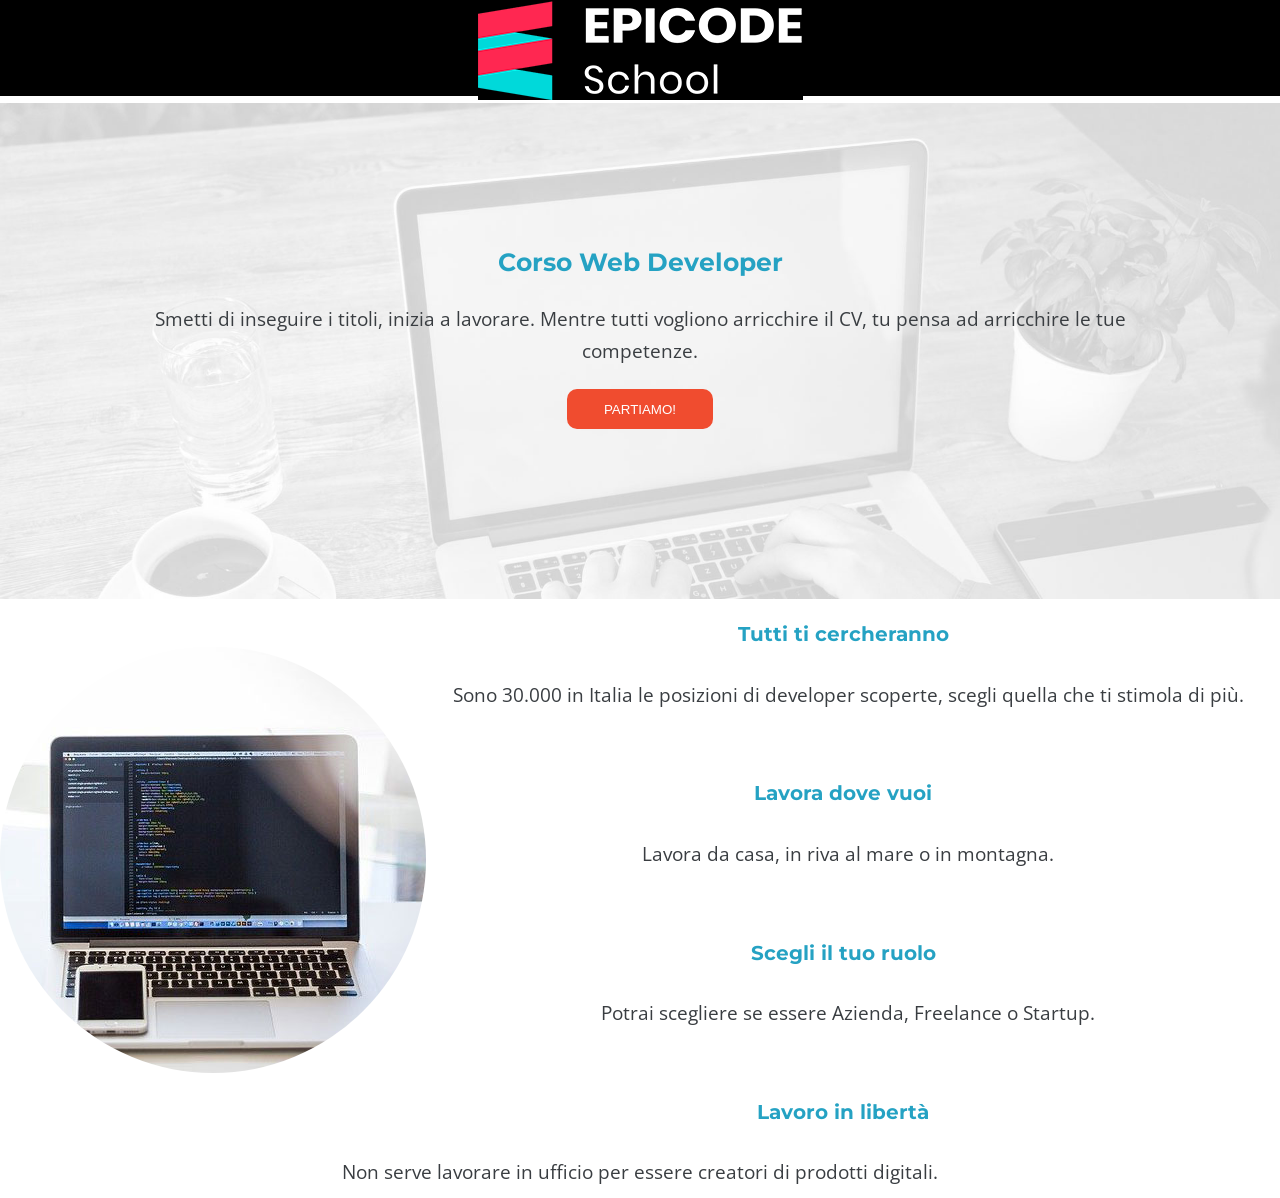
==== desktop.html @ e8b63300 "Week's test." ====
<!doctype html>
<html lang="en">
  <head>
    <meta charset="UTF-8" />
    <meta name="viewport" content="width=device-width, initial-scale=1.0" />
    <title>Desktop Layout</title>
    <link rel="stylesheet" href="assets/reset.css" />
    <link rel="stylesheet" href="desktop.css" />
    <link
      rel="stylesheet"
      href="https://cdnjs.cloudflare.com/ajax/libs/font-awesome/5.15.4/css/all.min.css"
      integrity="sha512-1ycn6IcaQQ40/MKBW2W4Rhis/DbILU74C1vSrLJxCq57o941Ym01SwNsOMqvEBFlcgUa6xLiPY/NS5R+E6ztJQ=="
      crossorigin="anonymous"
      referrerpolicy="no-referrer"
    />
  </head>

  <body>
    <div id="layout">
      <header>
        <img d="logo" src="assets/logo.png" alt="logo" />
        <section id="firstsection">
          <h1>Corso Web Developer</h1>
          <p>
            Smetti di inseguire i titoli, inizia a lavorare. Mentre tutti
            vogliono arricchire il CV, tu pensa ad arricchire le tue competenze.
          </p>
          <button>PARTIAMO!</button>
        </section>
        <section id="secondsection">
          <div id="notebook">
            <img id="pc" src="assets/notebook.jpg" alt="notebook" />
          </div>
          <h2>Tutti ti cercheranno</h2>
          <p>
            Sono 30.000 in Italia le posizioni di developer scoperte, scegli
            quella che ti stimola di più.
          </p>
          <h2>Lavora dove vuoi</h2>
          <p>Lavora da casa, in riva al mare o in montagna.</p>
          <h2 class="titles">Scegli il tuo ruolo</h2>
          <p>Potrai scegliere se essere Azienda, Freelance o Startup.</p>
          <h2>Lavoro in libertà</h2>
          <p>
            Non serve lavorare in ufficio per essere creatori di prodotti
            digitali.
          </p>
        </section>
        <section></section>
      </header>
      <main></main>

      <footer></footer>
    </div>
  </body>
</html>
---- desktop.css ----
@import url("https://fonts.googleapis.com/css2?family=Montserrat:ital,wght@0,100..900;1,100..900&family=Poppins:ital,wght@0,100;0,200;0,300;0,400;0,500;0,600;0,700;0,800;0,900;1,100;1,200;1,300;1,400;1,500;1,600;1,700;1,800;1,900&display=swap");
@import url("https://fonts.googleapis.com/css2?family=Montserrat&family=Open+Sans:ital,wght@0,300..800;1,300..800&display=swap");

#layout {
  max-width: 1440px;
  text-align: center;
  margin: auto;
}

header {
  background-color: black;
  height: 6em;
}

#logo {
  width: 6em;
  padding: 2em;
}

#firstsection {
  background-image: url(./assets/banner.jpg);
  background-size: cover;
  max-width: 1440px;
  height: 15em;
  padding: 8em;
}

#firstsection h1 {
  font-family: "Montserrat", sans-serif;
  font-optical-sizing: auto;
  font-weight: 700;
  color: #25a2c3;
  line-height: 1.5em;
  padding: 0.5em;
  font-size: 25px;
}

#firstsection p {
  font-family: "Open Sans", sans-serif;
  font-optical-sizing: auto;
  font-weight: 400;
  font-style: normal;
  line-height: 1.65em;
  padding: 0.5em;
  font-size: 1.2rem;
  color: #393d41;
}

#firstsection button {
  height: 3em;
  margin: 1em;
  background-color: #f04c2f;
  width: 11em;
  border: transparent;
  color: white;
  border-radius: 10px;
}

#secondsection h2 {
  font-family: "Montserrat", sans-serif;
  font-optical-sizing: auto;
  font-weight: 700;
  color: #25a2c3;
  line-height: 1.5em;
  padding: 1em;
  font-size: 20px;
}

#secondsection p {
  font-family: "Open Sans", sans-serif;
  font-optical-sizing: auto;
  font-weight: 400;
  font-style: normal;
  line-height: 1.65em;
  padding: 0.5em;
  font-size: 1.2rem;
  color: #393d41;
  margin-bottom: 2em;
}

#pc {
  margin: 3em 0em;
  border-radius: 70%;
}

#notebook {
  float: left;
}
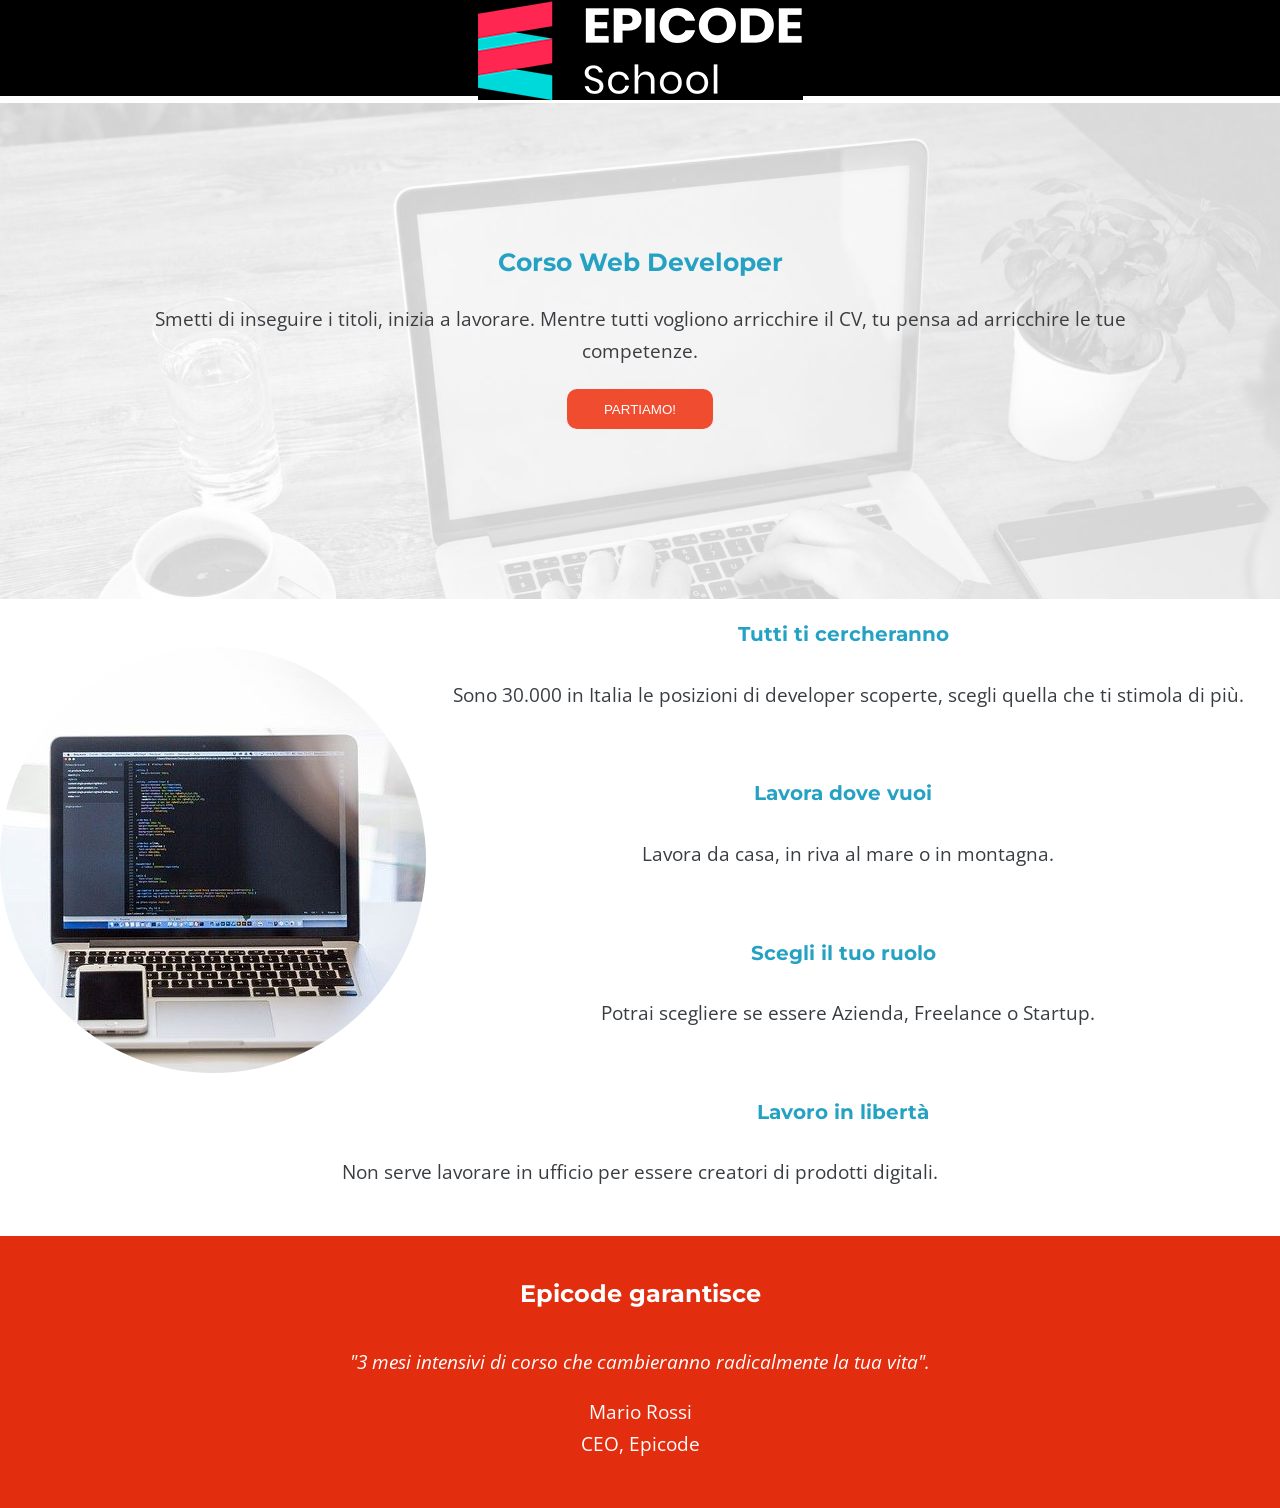
==== commit 07eb9e40: "Week's test." ====
--- a/desktop.html
+++ b/desktop.html
@@ -31,19 +31,33 @@
           <div id="notebook">
             <img id="pc" src="assets/notebook.jpg" alt="notebook" />
           </div>
-          <h2>Tutti ti cercheranno</h2>
+          <div id="notesecondsection">
+            <h2>Tutti ti cercheranno</h2>
+            <p>
+              Sono 30.000 in Italia le posizioni di developer scoperte, scegli
+              quella che ti stimola di più.
+            </p>
+            <h2>Lavora dove vuoi</h2>
+            <p>Lavora da casa, in riva al mare o in montagna.</p>
+            <h2 class="titles">Scegli il tuo ruolo</h2>
+            <p>Potrai scegliere se essere Azienda, Freelance o Startup.</p>
+            <h2>Lavoro in libertà</h2>
+            <p>
+              Non serve lavorare in ufficio per essere creatori di prodotti
+              digitali.
+            </p>
+          </div>
+        </section>
+
+        <section id="thirdsection">
+          <h1>Epicode garantisce</h1>
           <p>
-            Sono 30.000 in Italia le posizioni di developer scoperte, scegli
-            quella che ti stimola di più.
+            "3 mesi intensivi di corso che cambieranno radicalmente la tua
+            vita".
           </p>
-          <h2>Lavora dove vuoi</h2>
-          <p>Lavora da casa, in riva al mare o in montagna.</p>
-          <h2 class="titles">Scegli il tuo ruolo</h2>
-          <p>Potrai scegliere se essere Azienda, Freelance o Startup.</p>
-          <h2>Lavoro in libertà</h2>
-          <p>
-            Non serve lavorare in ufficio per essere creatori di prodotti
-            digitali.
+          <p class="credits">
+            Mario Rossi <br />
+            CEO, Epicode
           </p>
         </section>
         <section></section>
--- a/desktop.css
+++ b/desktop.css
@@ -86,3 +86,39 @@
 #notebook {
   float: left;
 }
+
+#thirdsection {
+  color: white;
+  background-color: #e22d0e;
+  height: 15em;
+  padding: 1em;
+}
+
+#thirdsection h1 {
+  font-family: "Montserrat", sans-serif;
+  font-optical-sizing: auto;
+  font-weight: 700;
+  line-height: 1.5em;
+  padding: 1em;
+  font-size: 1.5rem;
+}
+
+#thirdsection p {
+  font-family: "Open Sans", sans-serif;
+  font-optical-sizing: auto;
+  font-weight: 400;
+  font-style: italic;
+  line-height: 1.65em;
+  padding: 0.5em;
+  font-size: 1.2rem;
+}
+
+#thirdsection .credits {
+  font-family: "Open Sans", sans-serif;
+  font-optical-sizing: auto;
+  font-weight: 400;
+  font-style: normal;
+  line-height: 1.65em;
+  padding: 0.5em;
+  font-size: 1.2rem;
+}
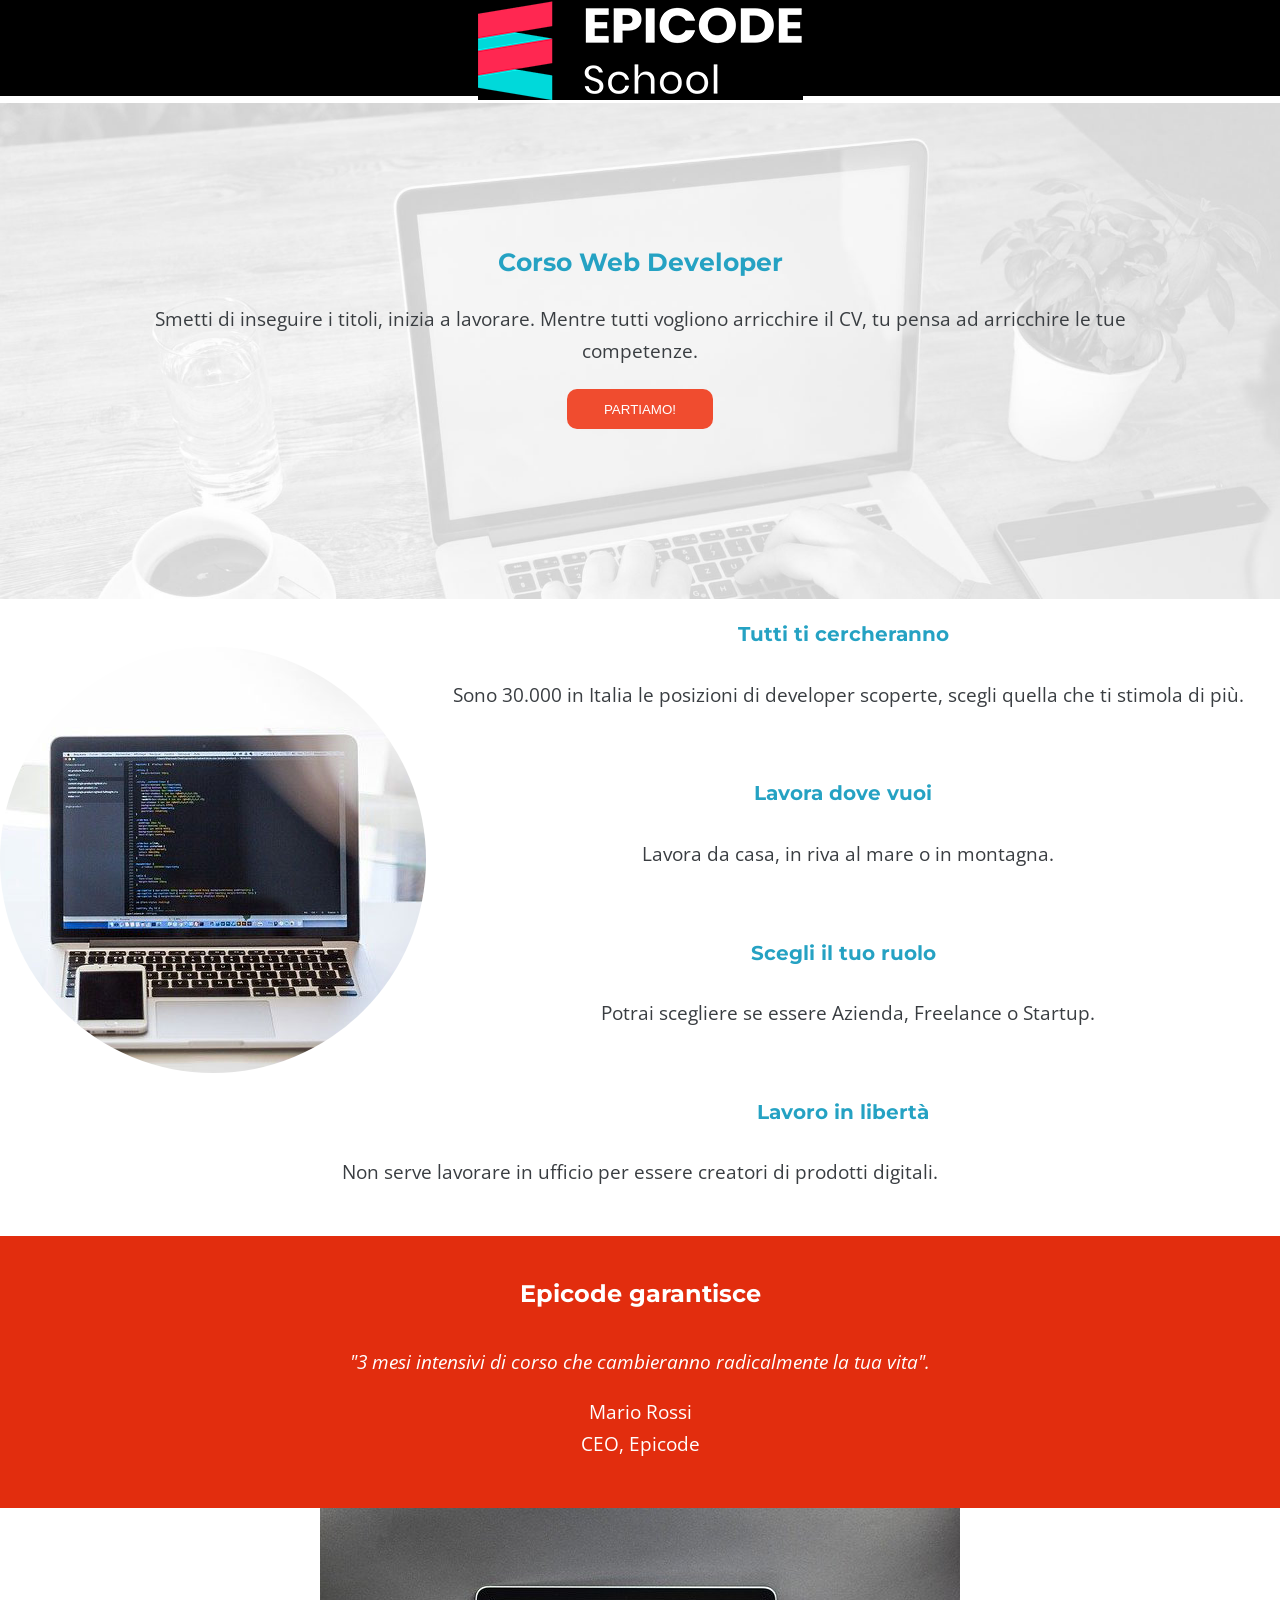
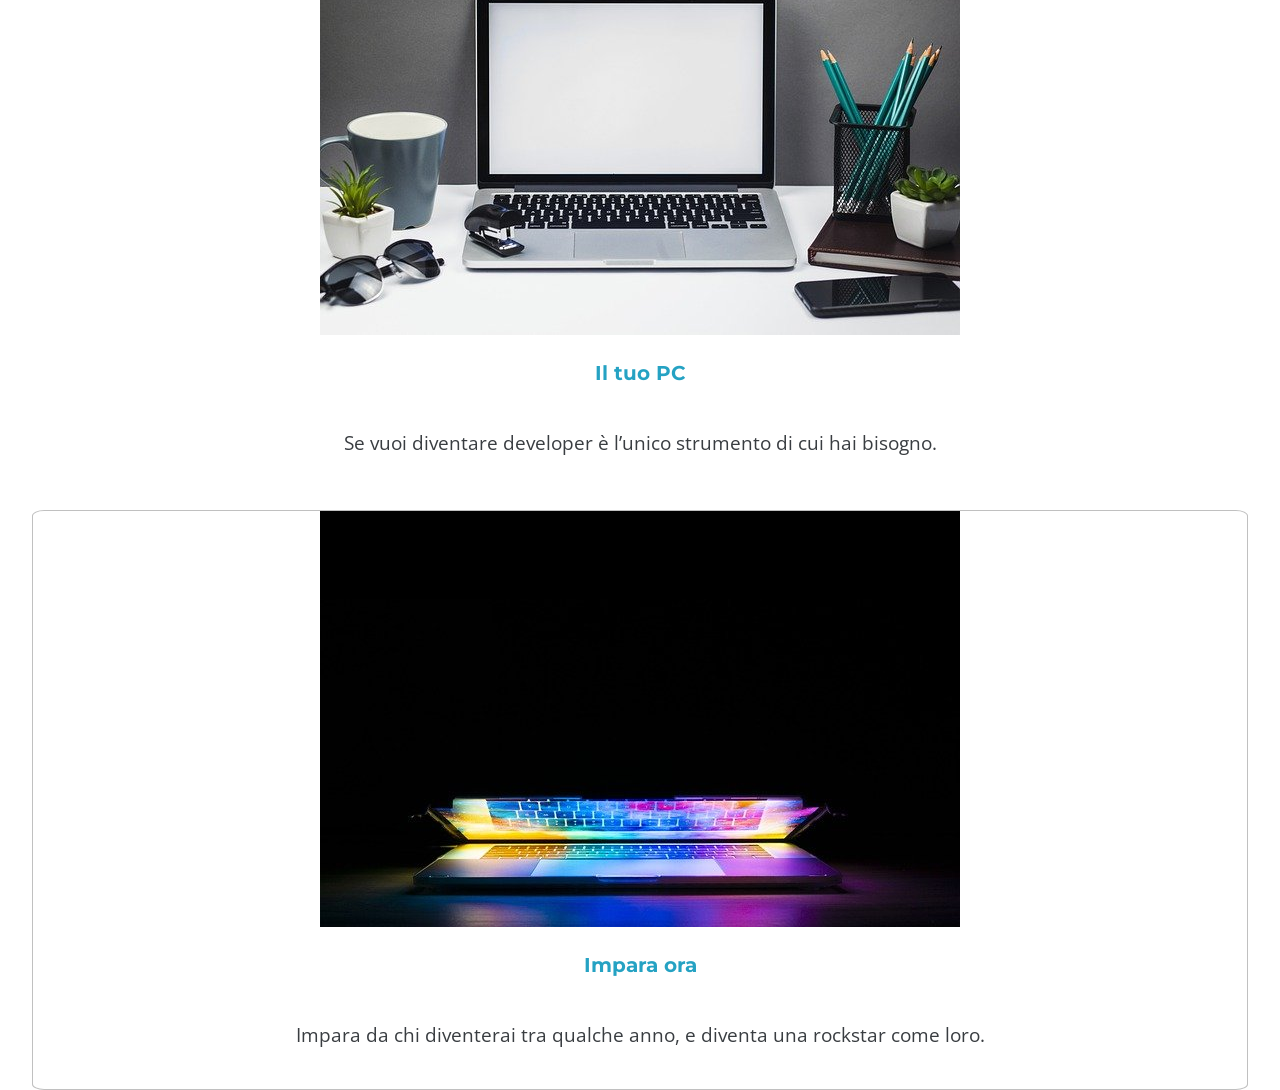
==== commit a2b702d2: "Week's test" ====
--- a/desktop.html
+++ b/desktop.html
@@ -60,6 +60,23 @@
             CEO, Epicode
           </p>
         </section>
+
+        <section id="fourthsection">
+          <img class="photo" src="assets/foto1.jpg" alt="Notebook" />
+          <h3>Il tuo PC</h3>
+          <p>
+            Se vuoi diventare developer è l’unico strumento di cui hai bisogno.
+          </p>
+        </section>
+        <section id="fifthsection">
+          <img class="photo" src="assets/foto2.jpg" alt="Notebook Led" />
+          <h3>Impara ora</h3>
+          <p>
+            Impara da chi diventerai tra qualche anno, e diventa una rockstar
+            come loro.
+          </p>
+        </section>
+
         <section></section>
       </header>
       <main></main>
--- a/desktop.css
+++ b/desktop.css
@@ -122,3 +122,57 @@
   padding: 0.5em;
   font-size: 1.2rem;
 }
+
+#fourthsection h3 {
+  font-family: "Montserrat", sans-serif;
+  font-optical-sizing: auto;
+  font-weight: 700;
+  color: #25a2c3;
+  line-height: 1.5em;
+  font-size: 20px;
+  margin: 1em;
+  padding: 0;
+}
+
+#fourthsection p {
+  font-family: "Open Sans", sans-serif;
+  font-optical-sizing: auto;
+  font-weight: 400;
+  font-style: normal;
+  line-height: 1.65em;
+  padding: 0.5em;
+  font-size: 1.2rem;
+  color: #393d41;
+  padding: 1em;
+  margin-bottom: 1em;
+}
+
+#fifthsection {
+  border: 1px solid silver;
+  border-radius: 1%;
+  margin: 2em;
+}
+
+#fifthsection h3 {
+  font-family: "Montserrat", sans-serif;
+  font-optical-sizing: auto;
+  font-weight: 700;
+  color: #25a2c3;
+  line-height: 1.5em;
+  font-size: 20px;
+  margin: 1em;
+  padding: 0;
+}
+
+#fifthsection p {
+  font-family: "Open Sans", sans-serif;
+  font-optical-sizing: auto;
+  font-weight: 400;
+  font-style: normal;
+  line-height: 1.65em;
+  padding: 0.5em;
+  font-size: 1.2rem;
+  color: #393d41;
+  padding: 1em;
+  margin-bottom: 1em;
+}
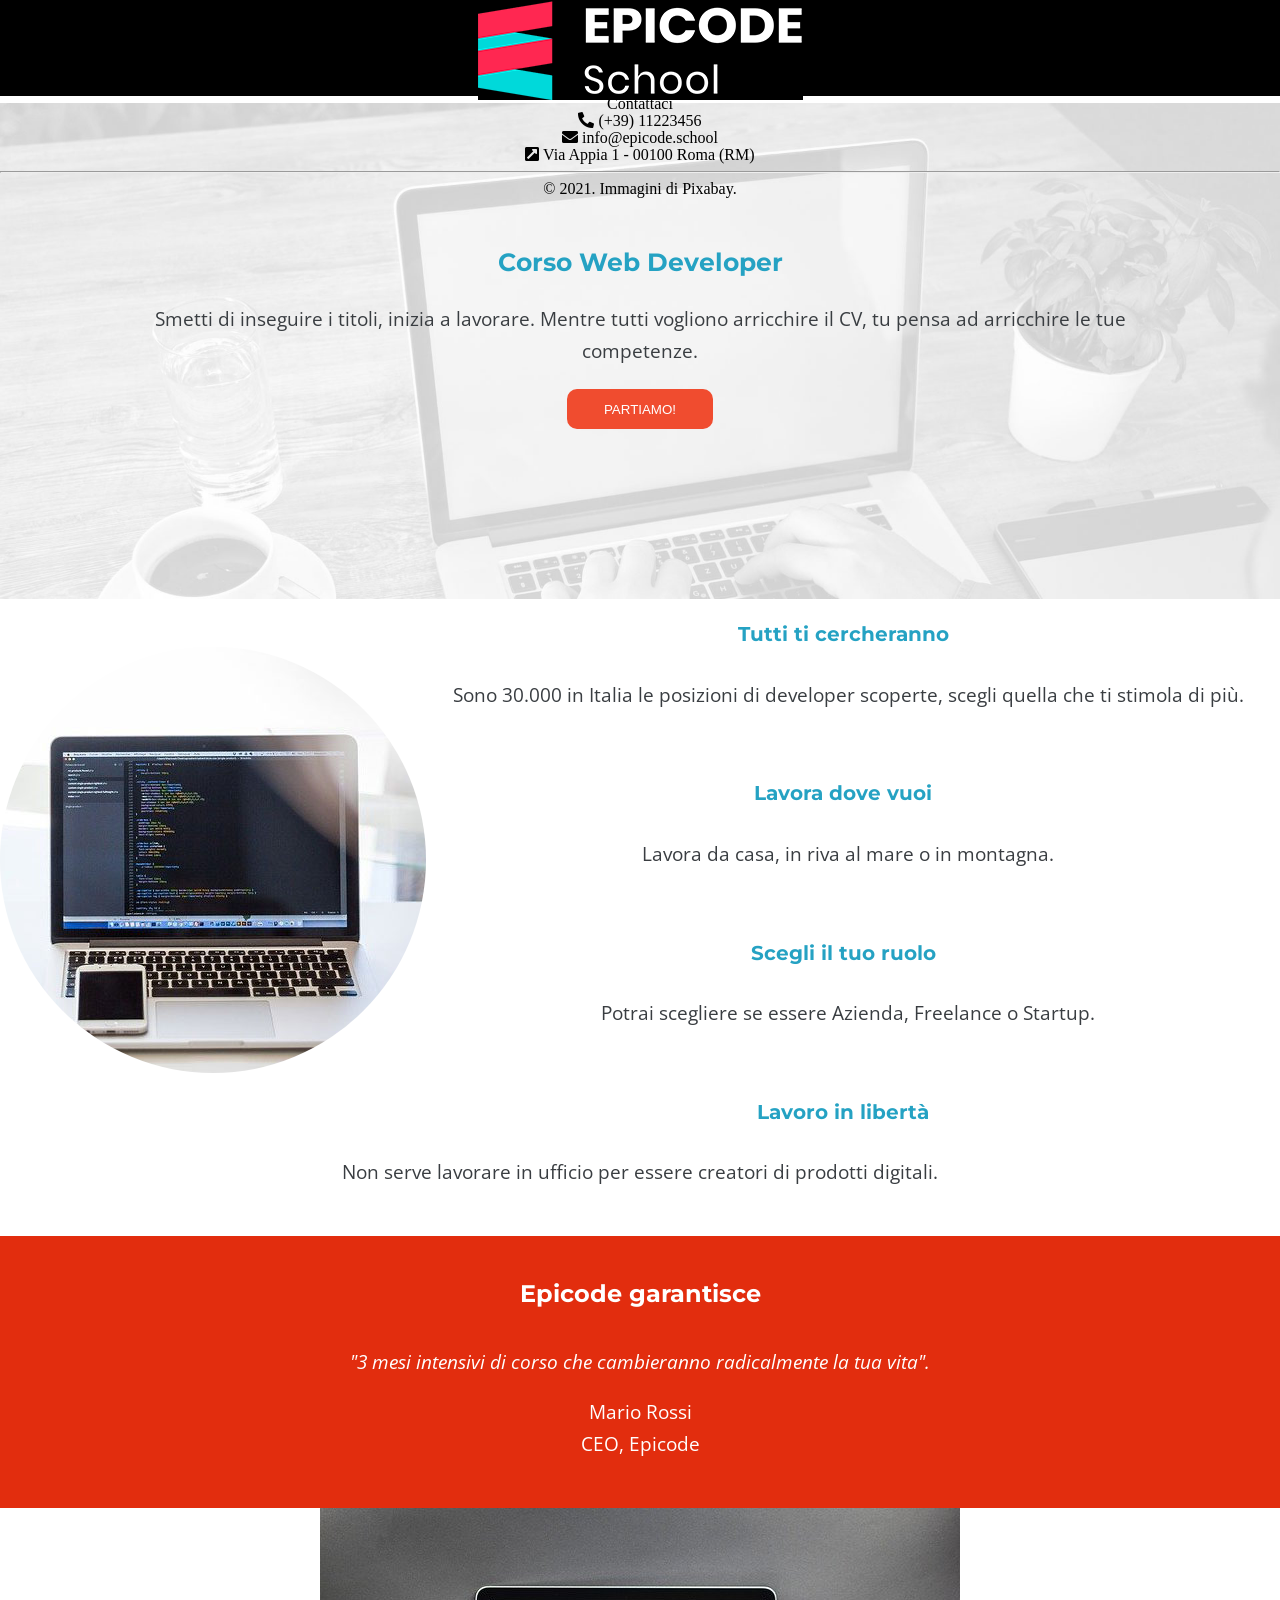
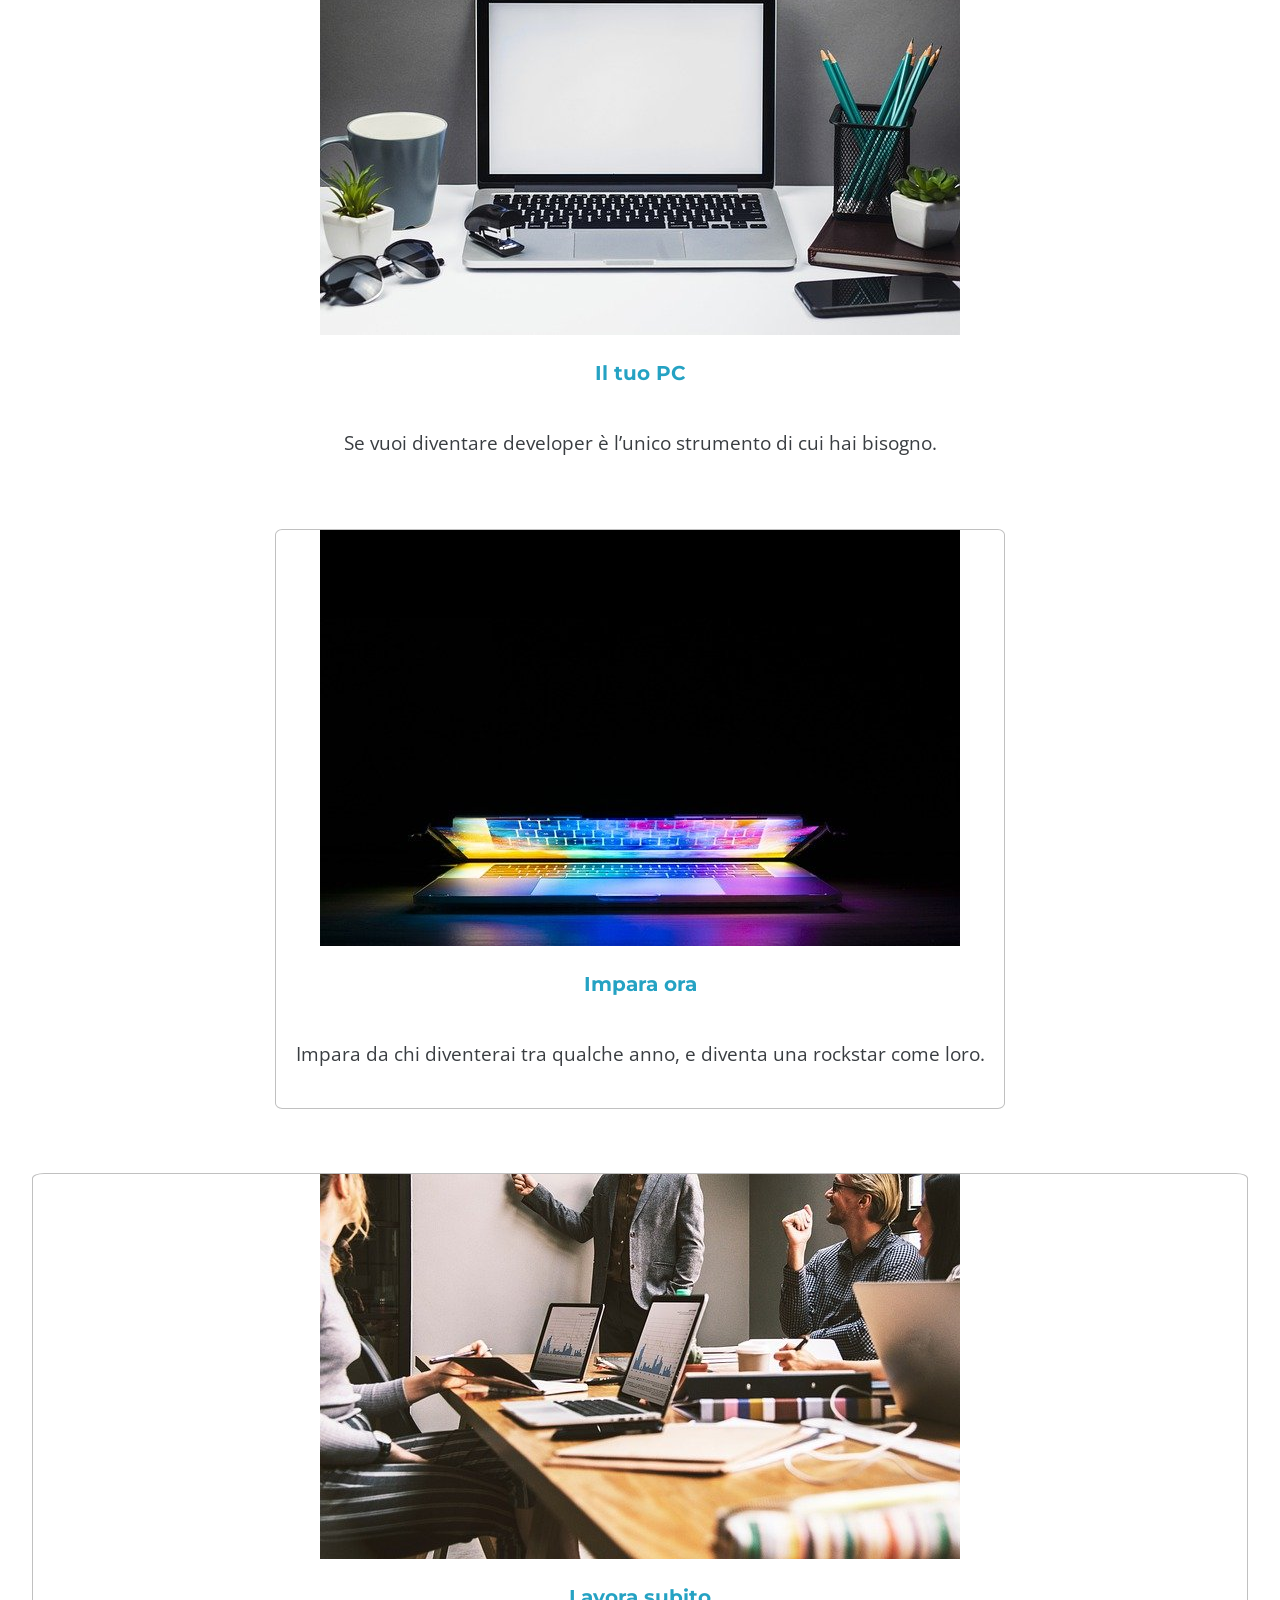
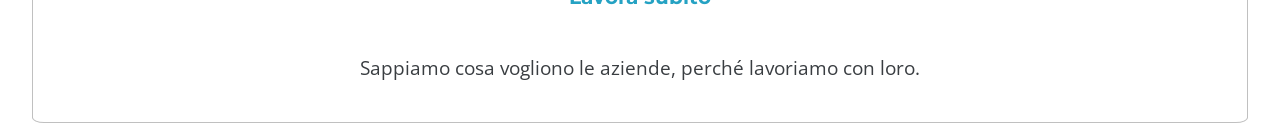
==== commit d266e343: "Week's test." ====
--- a/desktop.html
+++ b/desktop.html
@@ -76,10 +76,25 @@
             come loro.
           </p>
         </section>
-
-        <section></section>
+        <section id="sixthsection">
+          <img class="photo" src="assets/foto3.jpg" alt="Desk" />
+          <h3>Lavora subito</h3>
+          <p>Sappiamo cosa vogliono le aziende, perché lavoriamo con loro.</p>
+        </section>
       </header>
-      <main></main>
+      <main>
+        <h1>Contattaci</h1>
+        <p class="underline"><i class="fas fa-phone-alt"></i> (+39) 11223456</p>
+        <p class="underline">
+          <i class="fas fa-envelope"></i> info@epicode.school
+        </p>
+        <p>
+          <i class="fas fa-external-link-square-alt"> </i> Via Appia 1 - 00100
+          Roma (RM)
+        </p>
+        <hr />
+        <p>© 2021. Immagini di Pixabay.</p>
+      </main>
 
       <footer></footer>
     </div>
--- a/desktop.css
+++ b/desktop.css
@@ -122,6 +122,9 @@
   padding: 0.5em;
   font-size: 1.2rem;
 }
+#fourthsection {
+  display: inline-block;
+}
 
 #fourthsection h3 {
   font-family: "Montserrat", sans-serif;
@@ -151,6 +154,7 @@
   border: 1px solid silver;
   border-radius: 1%;
   margin: 2em;
+  display: inline-block;
 }
 
 #fifthsection h3 {
@@ -176,3 +180,33 @@
   padding: 1em;
   margin-bottom: 1em;
 }
+
+#sixthsection {
+  border: 1px solid silver;
+  border-radius: 1%;
+  margin: 2em;
+}
+
+#sixthsection h3 {
+  font-family: "Montserrat", sans-serif;
+  font-optical-sizing: auto;
+  font-weight: 700;
+  color: #25a2c3;
+  line-height: 1.5em;
+  font-size: 20px;
+  margin: 1em;
+  padding: 0;
+}
+
+#sixthsection p {
+  font-family: "Open Sans", sans-serif;
+  font-optical-sizing: auto;
+  font-weight: 400;
+  font-style: normal;
+  line-height: 1.65em;
+  padding: 0.5em;
+  font-size: 1.2rem;
+  color: #393d41;
+  padding: 1em;
+  margin-bottom: 1em;
+}
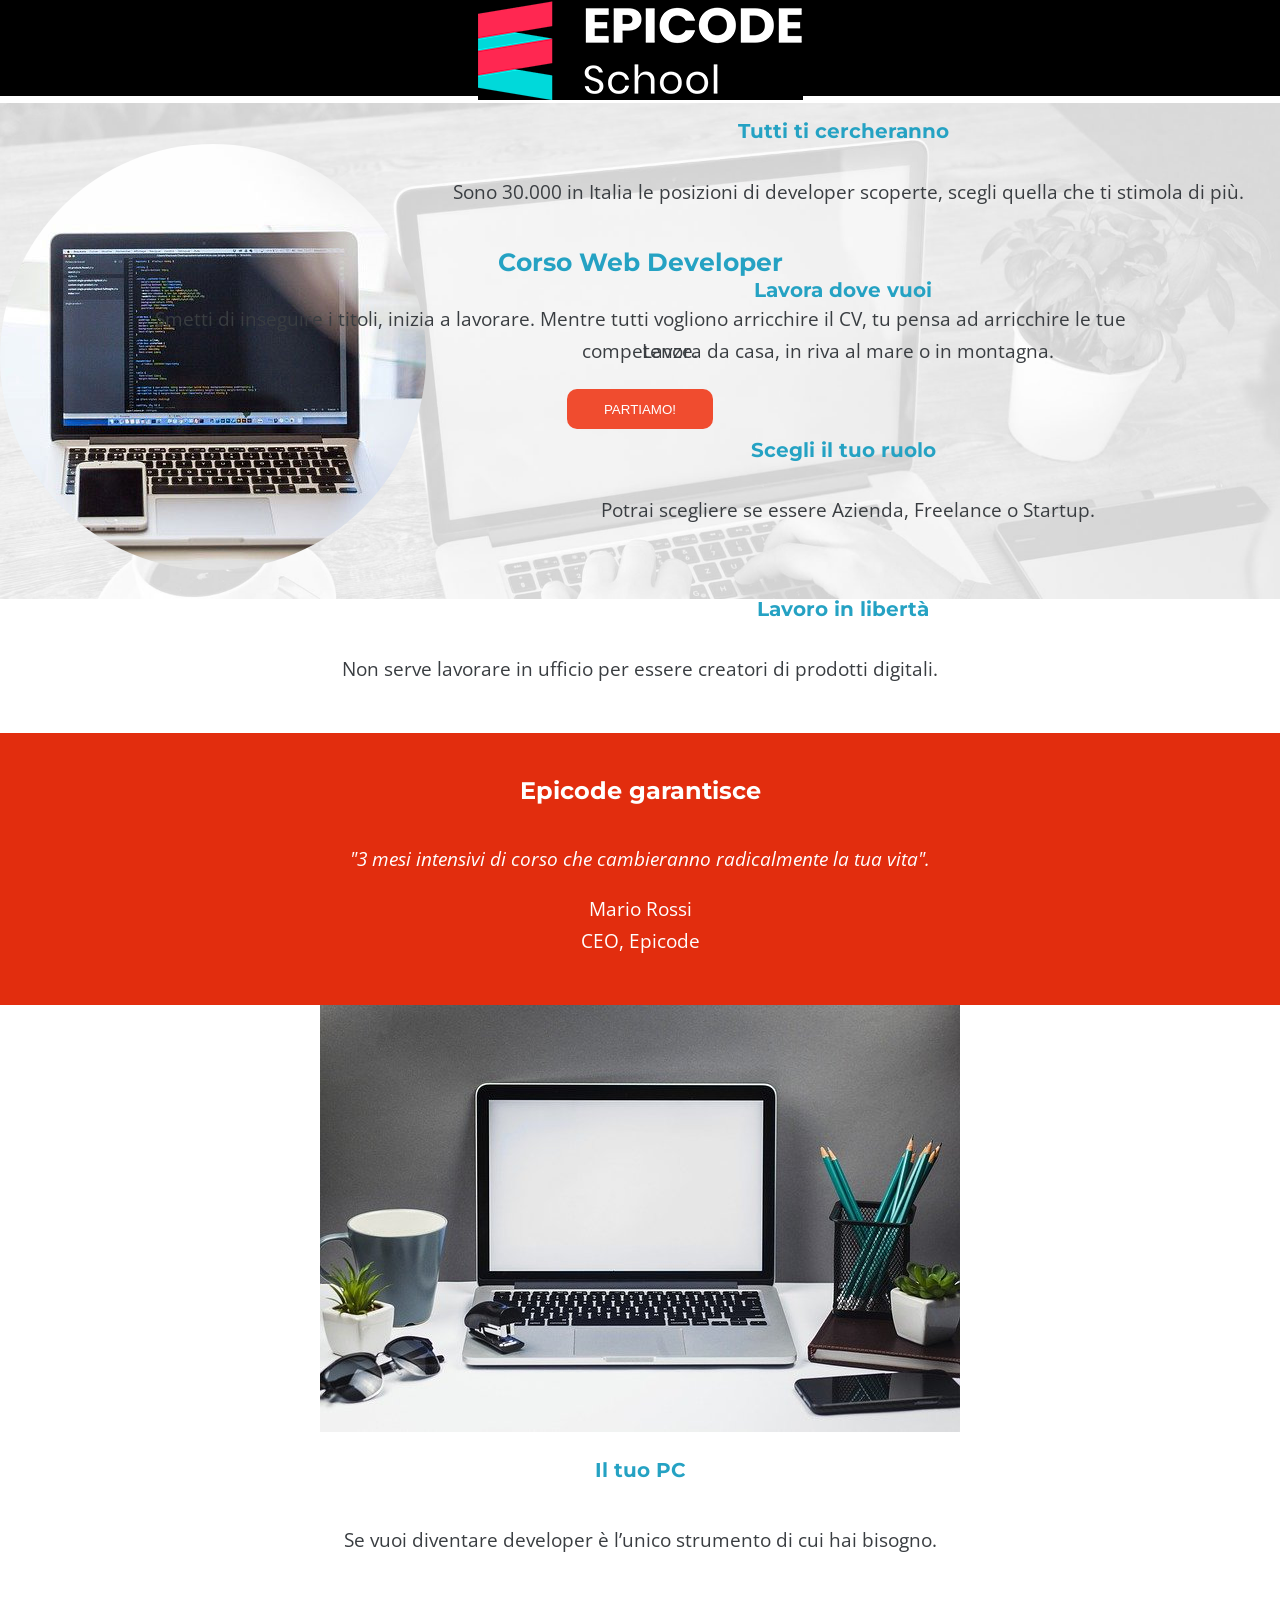
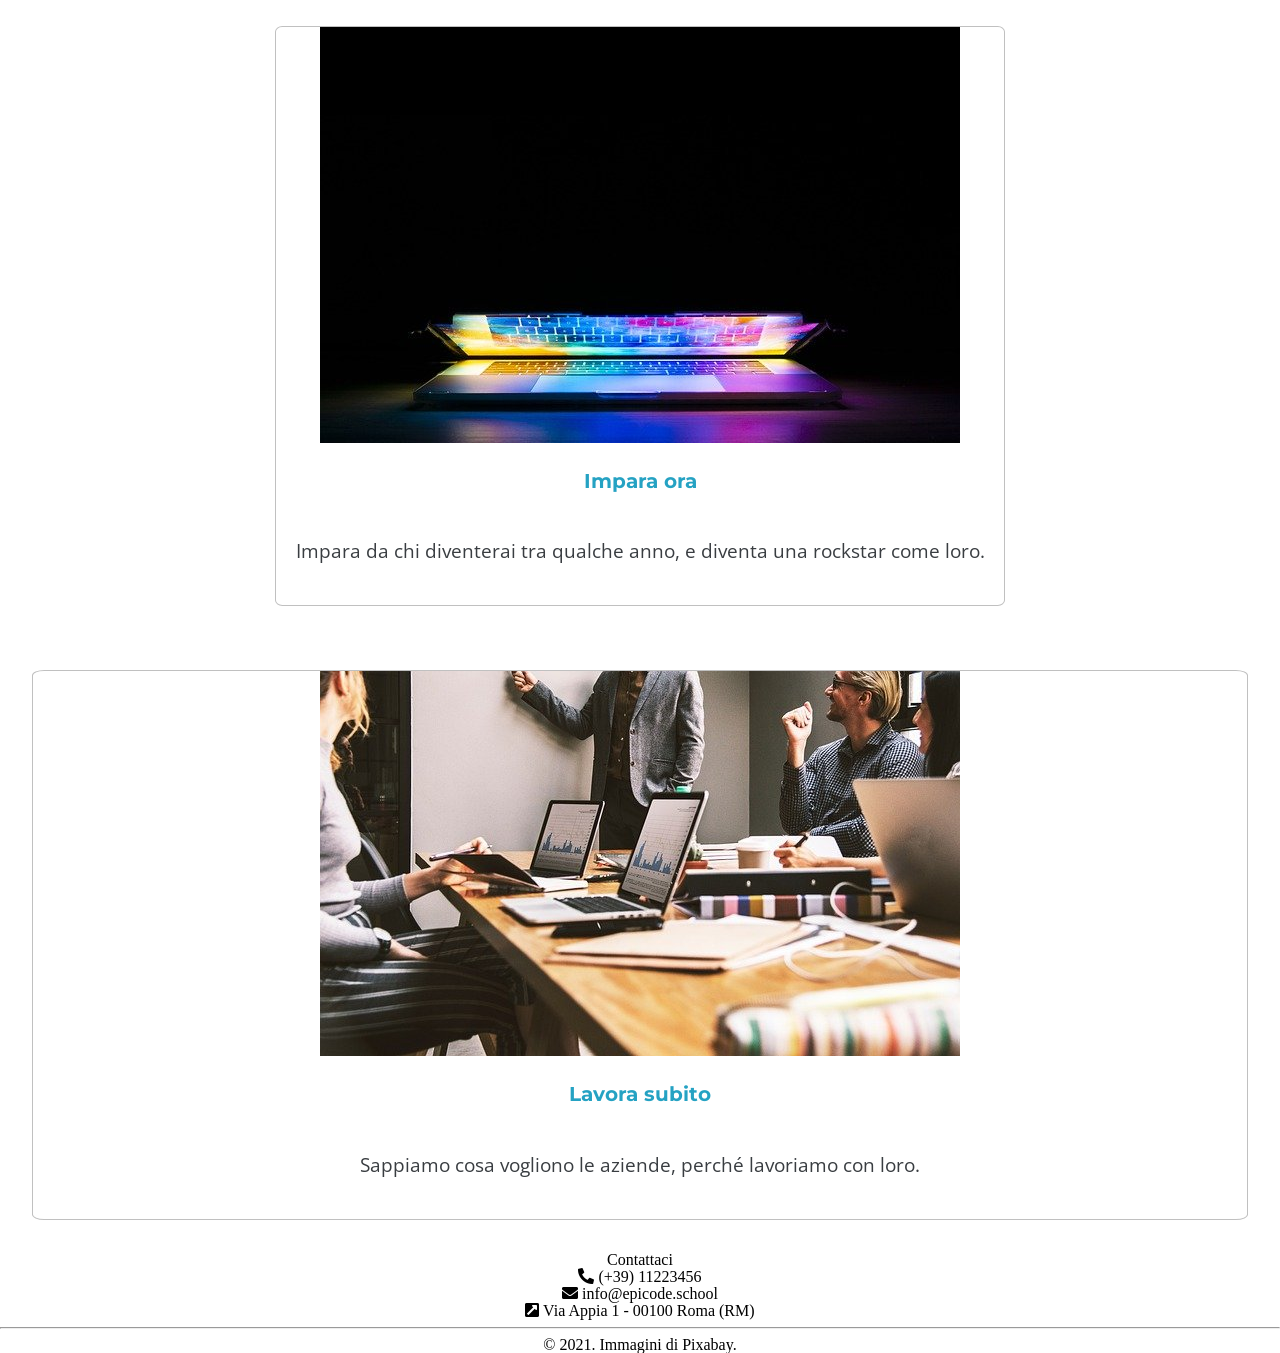
==== commit 44237ed9: "." ====
--- a/desktop.html
+++ b/desktop.html
@@ -27,6 +27,8 @@
           </p>
           <button>PARTIAMO!</button>
         </section>
+      </header>
+      <main>
         <section id="secondsection">
           <div id="notebook">
             <img id="pc" src="assets/notebook.jpg" alt="notebook" />
@@ -81,8 +83,9 @@
           <h3>Lavora subito</h3>
           <p>Sappiamo cosa vogliono le aziende, perché lavoriamo con loro.</p>
         </section>
-      </header>
-      <main>
+      </main>
+
+      <footer>
         <h1>Contattaci</h1>
         <p class="underline"><i class="fas fa-phone-alt"></i> (+39) 11223456</p>
         <p class="underline">
@@ -94,9 +97,7 @@
         </p>
         <hr />
         <p>© 2021. Immagini di Pixabay.</p>
-      </main>
-
-      <footer></footer>
+      </footer>
     </div>
   </body>
 </html>
